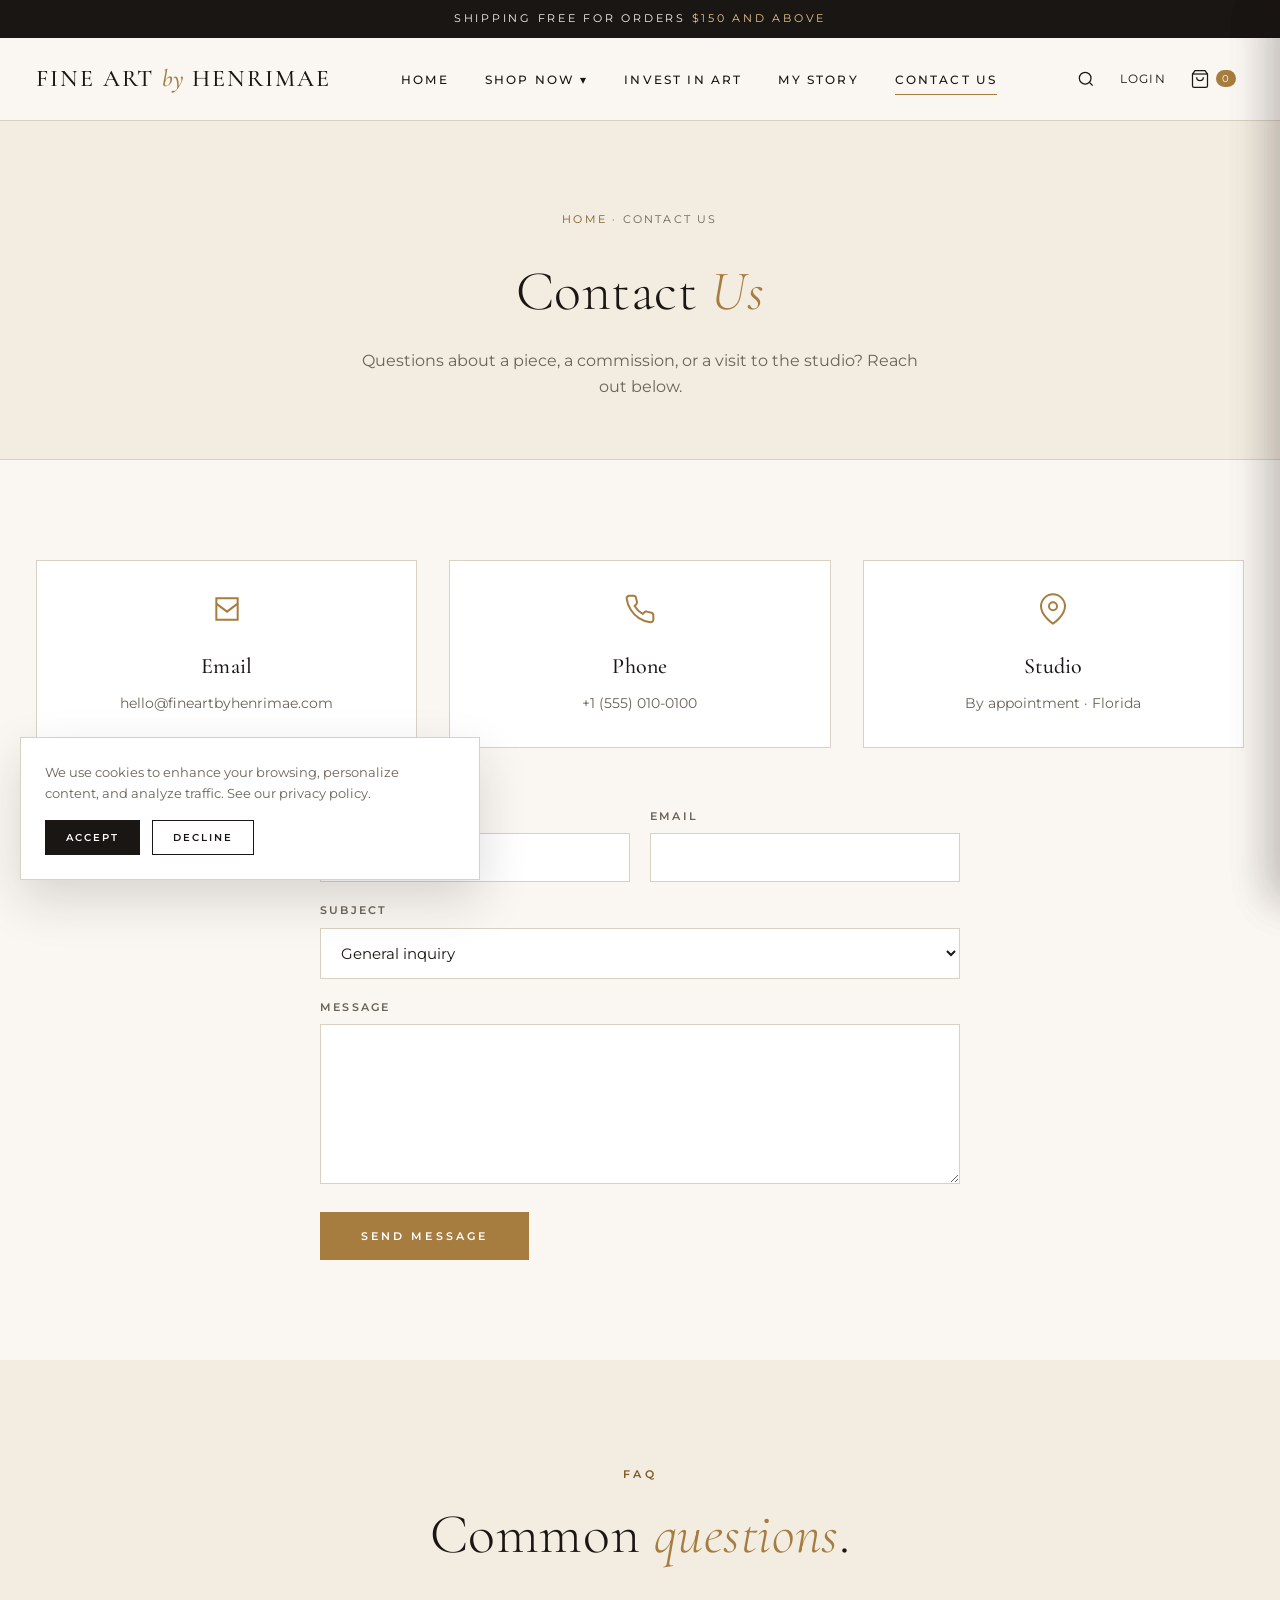
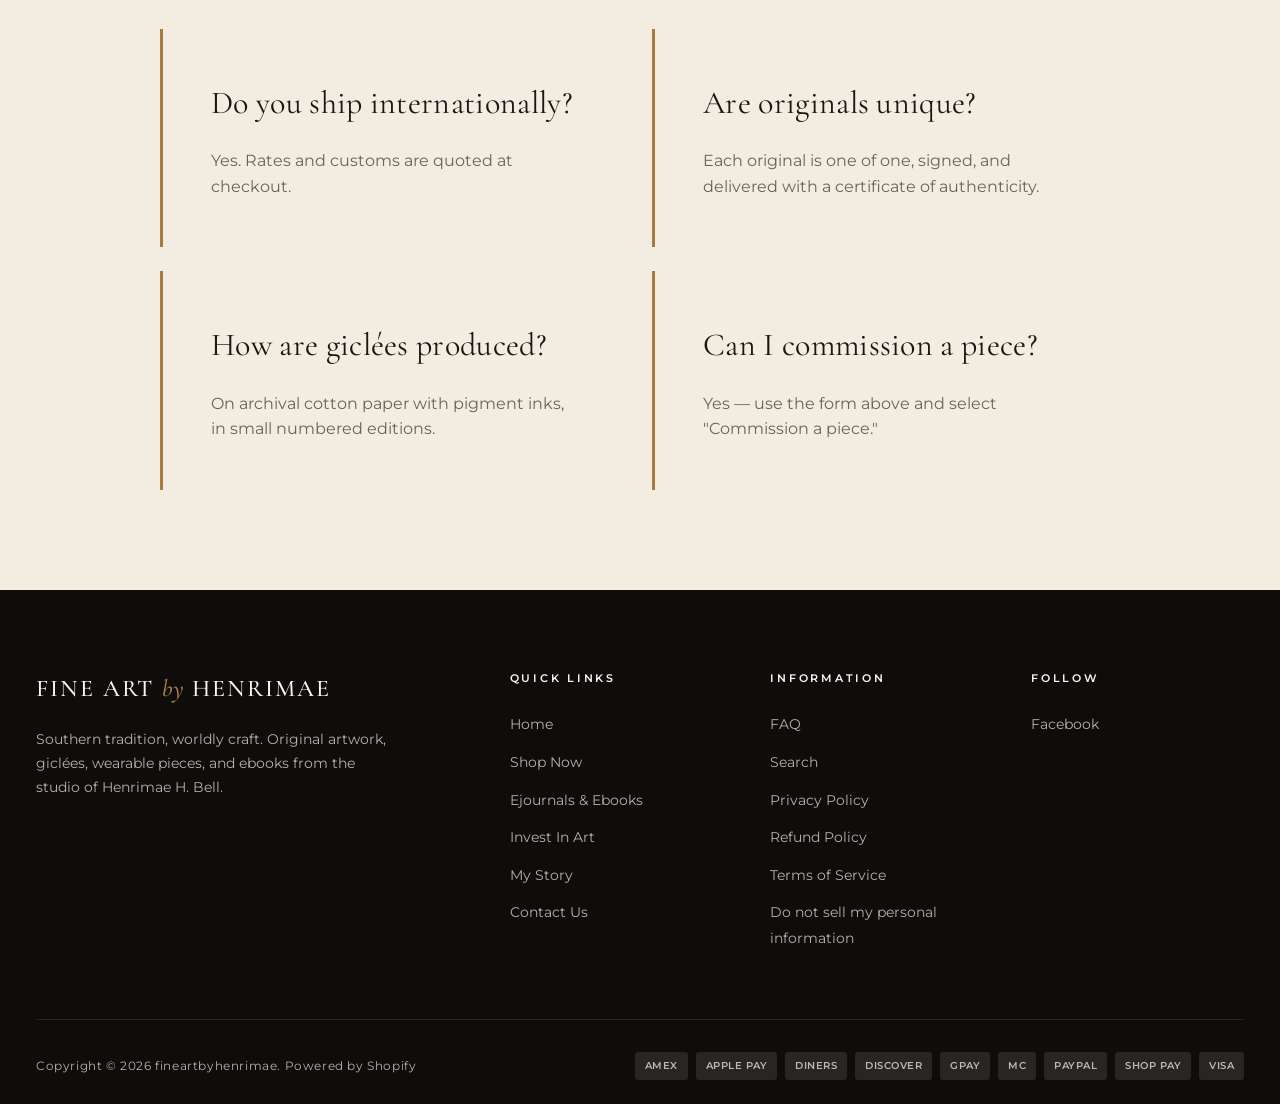
==== contact.html @ 77c113e9 "better" ====
<!DOCTYPE html>
<html lang="en">
<head>
  <meta charset="UTF-8" />
  <meta name="viewport" content="width=device-width, initial-scale=1.0" />
  <title>Contact Us — Fine Art by Henrimae</title>
  <meta name="description" content="Get in touch with Fine Art by Henrimae." />
  <link rel="preconnect" href="https://fonts.googleapis.com">
  <link rel="preconnect" href="https://fonts.gstatic.com" crossorigin>
  <link href="https://fonts.googleapis.com/css2?family=Cormorant+Garamond:ital,wght@0,300;0,400;0,500;0,600;0,700;1,400;1,500&family=Montserrat:wght@300;400;500;600;700&display=swap" rel="stylesheet">
  <link rel="stylesheet" href="styles.css">
</head>
<body>

  <a href="#main" class="skip-link">Skip to main content</a>
  <div class="announcement">Shipping free for orders <span>$150 and above</span></div>

  <header id="site-header">
    <div class="container header-inner">
      <button class="icon-btn menu-toggle" aria-label="Open menu" data-open="menu">
        <svg viewBox="0 0 24 24" fill="none" stroke="currentColor" stroke-width="1.5"><path d="M3 6h18M3 12h18M3 18h18"/></svg>
      </button>
      <a href="index.html" class="logo">Fine Art <span>by</span> Henrimae</a>
      <nav class="primary" aria-label="Primary">
        <ul>
          <li><a href="index.html">Home</a></li>
          <li class="nav-dropdown">
            <a href="shop.html">Shop Now ▾</a>
            <ul class="dropdown-menu">
              <li><a href="shop.html">Originals</a></li>
              <li><a href="shop.html">Giclée Prints</a></li>
              <li><a href="shop.html">Wearable Art</a></li>
              <li><a href="ebooks.html">Ejournals &amp; Ebooks</a></li>
              <li><a href="shop.html">Puzzles</a></li>
            </ul>
          </li>
          <li><a href="invest.html">Invest In Art</a></li>
          <li><a href="story.html">My Story</a></li>
          <li><a href="contact.html" aria-current="page">Contact Us</a></li>
        </ul>
      </nav>
      <div class="header-actions">
        <button class="icon-btn" aria-label="Search" data-open="search">
          <svg viewBox="0 0 24 24" fill="none" stroke="currentColor" stroke-width="1.5"><circle cx="11" cy="11" r="7"/><path d="m20 20-3.5-3.5"/></svg>
        </button>
        <button class="icon-btn" aria-label="Login"><span class="login-text">Login</span></button>
        <button class="icon-btn" aria-label="Cart" data-open="cart">
          <svg viewBox="0 0 24 24" fill="none" stroke="currentColor" stroke-width="1.5"><path d="M6 2 3 6v14a2 2 0 0 0 2 2h14a2 2 0 0 0 2-2V6l-3-4Z"/><path d="M3 6h18"/><path d="M16 10a4 4 0 0 1-8 0"/></svg>
          <span class="cart-count" id="cart-count">0</span>
        </button>
      </div>
    </div>
  </header>

  <main id="main">

    <section class="page-hero">
      <div class="container">
        <div class="breadcrumb"><a href="index.html">Home</a> · Contact Us</div>
        <h1>Contact <em>Us</em></h1>
        <p style="max-width:560px; margin: 0 auto; color: var(--muted);">Questions about a piece, a commission, or a visit to the studio? Reach out below.</p>
      </div>
    </section>

    <section>
      <div class="container">
        <div class="contact-info">
          <div class="contact-card reveal">
            <svg viewBox="0 0 24 24" fill="none" stroke="currentColor" stroke-width="1.5"><path d="M4 4h16v16H4z"/><path d="m4 8 8 6 8-6"/></svg>
            <h3>Email</h3>
            <p><a href="mailto:hello@fineartbyhenrimae.com">hello@fineartbyhenrimae.com</a></p>
          </div>
          <div class="contact-card reveal">
            <svg viewBox="0 0 24 24" fill="none" stroke="currentColor" stroke-width="1.5"><path d="M22 16.9v3a2 2 0 0 1-2.2 2 19.8 19.8 0 0 1-8.6-3.1 19.5 19.5 0 0 1-6-6A19.8 19.8 0 0 1 2 4.2 2 2 0 0 1 4 2h3a2 2 0 0 1 2 1.7c.1.9.4 1.8.7 2.7a2 2 0 0 1-.5 2.1L8 9.7a16 16 0 0 0 6 6l1.2-1.2a2 2 0 0 1 2.1-.5c.9.3 1.8.5 2.7.7A2 2 0 0 1 22 16.9Z"/></svg>
            <h3>Phone</h3>
            <p><a href="tel:+15550100">+1 (555) 010-0100</a></p>
          </div>
          <div class="contact-card reveal">
            <svg viewBox="0 0 24 24" fill="none" stroke="currentColor" stroke-width="1.5"><path d="M21 10c0 7-9 13-9 13S3 17 3 10a9 9 0 0 1 18 0Z"/><circle cx="12" cy="10" r="3"/></svg>
            <h3>Studio</h3>
            <p>By appointment · Florida</p>
          </div>
        </div>

        <form class="contact-form" id="contact-form">
          <div class="row-2">
            <div>
              <label for="c-name">Name</label>
              <input id="c-name" type="text" required />
            </div>
            <div>
              <label for="c-email">Email</label>
              <input id="c-email" type="email" required />
            </div>
          </div>
          <div>
            <label for="c-subject">Subject</label>
            <select id="c-subject">
              <option>General inquiry</option>
              <option>Commission a piece</option>
              <option>Investment consultation</option>
              <option>Press &amp; features</option>
              <option>Shipping &amp; returns</option>
            </select>
          </div>
          <div>
            <label for="c-message">Message</label>
            <textarea id="c-message" required></textarea>
          </div>
          <button type="submit" class="btn">Send Message</button>
        </form>
      </div>
    </section>

    <section id="faq" style="background: var(--bg-alt);">
      <div class="container">
        <div class="section-header">
          <span class="section-eyebrow">FAQ</span>
          <h2>Common <em>questions</em>.</h2>
        </div>
        <div class="values" style="grid-template-columns: 1fr 1fr; gap: 24px; max-width: 960px; margin: 0 auto;">
          <div class="value-card reveal">
            <h3>Do you ship internationally?</h3>
            <p>Yes. Rates and customs are quoted at checkout.</p>
          </div>
          <div class="value-card reveal">
            <h3>Are originals unique?</h3>
            <p>Each original is one of one, signed, and delivered with a certificate of authenticity.</p>
          </div>
          <div class="value-card reveal">
            <h3>How are giclées produced?</h3>
            <p>On archival cotton paper with pigment inks, in small numbered editions.</p>
          </div>
          <div class="value-card reveal">
            <h3>Can I commission a piece?</h3>
            <p>Yes — use the form above and select "Commission a piece."</p>
          </div>
        </div>
      </div>
    </section>

  </main>

  <footer>
    <div class="container">
      <div class="footer-grid">
        <div class="footer-brand">
          <a href="index.html" class="logo">Fine Art <span>by</span> Henrimae</a>
          <p>Southern tradition, worldly craft. Original artwork, giclées, wearable pieces, and ebooks from the studio of Henrimae H. Bell.</p>
        </div>
        <div>
          <h4>Quick Links</h4>
          <ul>
            <li><a href="index.html">Home</a></li>
            <li><a href="shop.html">Shop Now</a></li>
            <li><a href="ebooks.html">Ejournals &amp; Ebooks</a></li>
            <li><a href="invest.html">Invest In Art</a></li>
            <li><a href="story.html">My Story</a></li>
            <li><a href="contact.html">Contact Us</a></li>
          </ul>
        </div>
        <div>
          <h4>Information</h4>
          <ul>
            <li><a href="contact.html#faq">FAQ</a></li>
            <li><a href="#" data-open="search">Search</a></li>
            <li><a href="#">Privacy Policy</a></li>
            <li><a href="#">Refund Policy</a></li>
            <li><a href="#">Terms of Service</a></li>
            <li><a href="#">Do not sell my personal information</a></li>
          </ul>
        </div>
        <div>
          <h4>Follow</h4>
          <ul><li><a href="#">Facebook</a></li></ul>
        </div>
      </div>
      <div class="footer-bottom">
        <div>Copyright © 2026 fineartbyhenrimae. Powered by Shopify</div>
        <div class="payment-icons">
          <span class="payment">Amex</span><span class="payment">Apple Pay</span><span class="payment">Diners</span>
          <span class="payment">Discover</span><span class="payment">GPay</span><span class="payment">MC</span>
          <span class="payment">PayPal</span><span class="payment">Shop Pay</span><span class="payment">Visa</span>
        </div>
      </div>
    </div>
  </footer>

  <div class="drawer-backdrop" id="backdrop"></div>
  <aside class="drawer" id="drawer-cart" aria-hidden="true">
    <div class="drawer-header"><h3>Your Cart</h3><button class="drawer-close" aria-label="Close cart"><svg width="20" height="20" viewBox="0 0 24 24" fill="none" stroke="currentColor" stroke-width="1.5"><path d="M18 6 6 18M6 6l12 12"/></svg></button></div>
    <div class="drawer-body">
      <div class="cart-empty">
        <svg viewBox="0 0 24 24" fill="none" stroke="currentColor" stroke-width="1"><path d="M6 2 3 6v14a2 2 0 0 0 2 2h14a2 2 0 0 0 2-2V6l-3-4Z"/><path d="M3 6h18"/><path d="M16 10a4 4 0 0 1-8 0"/></svg>
        <p>Your cart is empty.</p>
        <a href="shop.html" class="btn">Browse the Collection</a>
      </div>
    </div>
  </aside>
  <aside class="drawer" id="drawer-search" aria-hidden="true">
    <div class="drawer-header"><h3>Search</h3><button class="drawer-close" aria-label="Close search"><svg width="20" height="20" viewBox="0 0 24 24" fill="none" stroke="currentColor" stroke-width="1.5"><path d="M18 6 6 18M6 6l12 12"/></svg></button></div>
    <div class="drawer-body">
      <input type="search" class="search-input" placeholder="Search paintings, prints, scarves, ebooks…" autocomplete="off" />
      <div class="search-suggestions">
        <h4>Popular</h4>
        <a href="shop.html">BLACK PEARL</a><a href="shop.html">GOLDEN</a>
        <a href="shop.html">Picking Poppies</a><a href="ebooks.html">Ejournals &amp; Ebooks</a>
      </div>
    </div>
  </aside>
  <nav class="mobile-nav" id="mobile-nav" aria-label="Mobile menu" aria-hidden="true">
    <div class="drawer-header"><h3>Menu</h3><button class="drawer-close" aria-label="Close menu"><svg width="20" height="20" viewBox="0 0 24 24" fill="none" stroke="currentColor" stroke-width="1.5"><path d="M18 6 6 18M6 6l12 12"/></svg></button></div>
    <ul>
      <li><a href="index.html">Home</a></li>
      <li><a href="shop.html">Shop Now</a></li>
      <li><a href="ebooks.html">Ejournals &amp; Ebooks</a></li>
      <li><a href="invest.html">Invest In Art</a></li>
      <li><a href="story.html">My Story</a></li>
      <li><a href="contact.html">Contact Us</a></li>
      <li><a href="#">Login</a></li>
    </ul>
  </nav>

  <div class="cookie-banner" id="cookie">
    <p>We use cookies to enhance your browsing, personalize content, and analyze traffic. See our privacy policy.</p>
    <div class="cookie-actions">
      <button class="accept" id="cookie-accept">Accept</button>
      <button class="decline" id="cookie-decline">Decline</button>
    </div>
  </div>
  <button class="back-to-top" id="back-to-top" aria-label="Back to top">
    <svg viewBox="0 0 24 24" fill="none" stroke="currentColor" stroke-width="1.5"><path d="m6 15 6-6 6 6"/></svg>
  </button>

  <script src="scripts.js"></script>
</body>
</html>
---- styles.css ----
:root {
  --bg: #faf7f2;
  --bg-alt: #f2ece1;
  --bg-card: #ffffff;
  --ink: #1a1613;
  --muted: #6b6259;
  --accent: #a67c3f;
  --accent-dark: #7d5a26;
  --accent-light: #e8c890;
  --line: #d9d1c2;
  --white: #ffffff;
  --focus: #3a6cd4;
}

* { box-sizing: border-box; margin: 0; padding: 0; }
html { scroll-behavior: smooth; }
@media (prefers-reduced-motion: reduce) {
  html { scroll-behavior: auto; }
  *, *::before, *::after { animation-duration: 0.01ms !important; transition-duration: 0.01ms !important; }
}

body {
  font-family: 'Montserrat', sans-serif;
  color: var(--ink);
  background: var(--bg);
  line-height: 1.6;
  -webkit-font-smoothing: antialiased;
}
body.no-scroll { overflow: hidden; }

h1, h2, h3, h4, .serif {
  font-family: 'Cormorant Garamond', serif;
  font-weight: 400;
  letter-spacing: 0.01em;
}

img { max-width: 100%; display: block; }
a { color: inherit; text-decoration: none; transition: color 0.2s ease; }
a:hover { color: var(--accent); }

:focus-visible {
  outline: 2px solid var(--focus);
  outline-offset: 3px;
  border-radius: 2px;
}

.container { max-width: 1240px; margin: 0 auto; padding: 0 32px; }
.container-narrow { max-width: 820px; margin: 0 auto; padding: 0 32px; }

.skip-link {
  position: absolute; left: -9999px; top: 0;
  background: var(--ink); color: var(--bg);
  padding: 12px 20px; z-index: 1000;
  font-size: 13px; letter-spacing: 0.1em; text-transform: uppercase;
}
.skip-link:focus { left: 16px; top: 16px; }

.announcement {
  background: var(--ink);
  color: var(--bg);
  text-align: center;
  padding: 10px 16px;
  font-size: 11px;
  letter-spacing: 0.25em;
  text-transform: uppercase;
}
.announcement span { color: var(--accent-light); }

header {
  background: rgba(250, 247, 242, 0.96);
  backdrop-filter: saturate(180%) blur(12px);
  border-bottom: 1px solid var(--line);
  position: sticky;
  top: 0;
  z-index: 100;
  transition: box-shadow 0.3s ease, padding 0.3s ease;
}
header.scrolled { box-shadow: 0 4px 20px rgba(26,22,19,0.05); }

.header-inner {
  display: flex; align-items: center; justify-content: space-between;
  padding: 22px 0; gap: 32px;
}
.logo {
  font-family: 'Cormorant Garamond', serif;
  font-size: 24px; font-weight: 500;
  letter-spacing: 0.08em; text-transform: uppercase;
  white-space: nowrap;
}
.logo span { color: var(--accent); font-style: italic; text-transform: lowercase; letter-spacing: 0; }

nav.primary ul {
  display: flex; gap: 36px; list-style: none;
}
nav.primary a {
  font-size: 12px; letter-spacing: 0.18em;
  text-transform: uppercase; font-weight: 500;
  position: relative; padding: 4px 0;
}
nav.primary a::after {
  content: ''; position: absolute; bottom: -4px; left: 0;
  width: 0; height: 1px; background: var(--accent);
  transition: width 0.3s ease;
}
nav.primary a:hover::after { width: 100%; }
nav.primary a[aria-current="page"]::after { width: 100%; }

.nav-dropdown { position: relative; }
.nav-dropdown:hover .dropdown-menu,
.nav-dropdown:focus-within .dropdown-menu {
  opacity: 1; visibility: visible; transform: translate(-50%, 0);
}
.dropdown-menu {
  position: absolute; top: 100%; left: 50%;
  transform: translate(-50%, 10px);
  background: var(--white); border: 1px solid var(--line);
  padding: 12px 0; min-width: 220px; list-style: none; display: block;
  opacity: 0; visibility: hidden;
  transition: all 0.2s ease;
  box-shadow: 0 12px 32px rgba(26,22,19,0.08);
  margin-top: 6px;
}
.dropdown-menu li { display: block; }
.dropdown-menu a {
  display: block; padding: 10px 24px;
  font-size: 11px; letter-spacing: 0.12em;
}
.dropdown-menu a::after { display: none; }

.header-actions {
  display: flex; gap: 8px; align-items: center;
}
.icon-btn {
  background: none; border: none; cursor: pointer;
  color: var(--ink); padding: 8px;
  display: flex; align-items: center; gap: 6px;
  font-size: 12px; letter-spacing: 0.1em; text-transform: uppercase;
  border-radius: 3px; transition: background 0.2s ease;
  font-family: inherit;
}
.icon-btn:hover { background: var(--bg-alt); }
.icon-btn svg { width: 20px; height: 20px; }
.cart-count {
  background: var(--accent); color: var(--white);
  font-size: 10px; padding: 2px 6px; border-radius: 20px;
  min-width: 20px; text-align: center;
}

.menu-toggle { display: none; }

/* Hero */
.hero {
  position: relative;
  padding: 140px 0 120px;
  text-align: center;
  background:
    radial-gradient(ellipse at 50% 100%, rgba(232,200,144,0.25), transparent 70%),
    var(--bg);
  overflow: hidden;
}
.hero-eyebrow {
  display: inline-block;
  font-size: 10px; letter-spacing: 0.4em;
  text-transform: uppercase; color: var(--accent-dark);
  margin-bottom: 28px; font-weight: 600;
}
.hero-eyebrow::before,
.hero-eyebrow::after {
  content: '—'; margin: 0 12px; color: var(--line);
}
.hero h1 {
  font-size: clamp(44px, 7vw, 88px);
  line-height: 1.02; font-weight: 300;
  margin: 0 auto 28px; max-width: 900px;
  letter-spacing: -0.015em;
}
.hero h1 em { font-style: italic; color: var(--accent); }
.hero-lede {
  font-family: 'Cormorant Garamond', serif;
  font-size: clamp(20px, 2.2vw, 26px);
  line-height: 1.5; color: var(--muted);
  max-width: 640px; margin: 0 auto 44px;
  font-style: italic; font-weight: 400;
}
.hero-actions { display: flex; gap: 16px; justify-content: center; flex-wrap: wrap; }

/* Page hero (short banner on interior pages) */
.page-hero {
  padding: 90px 0 60px;
  text-align: center;
  background: var(--bg-alt);
  border-bottom: 1px solid var(--line);
}
.page-hero h1 {
  font-size: clamp(36px, 5vw, 56px);
  font-weight: 300; margin-bottom: 12px;
}
.page-hero h1 em { font-style: italic; color: var(--accent); }
.breadcrumb {
  font-size: 11px; letter-spacing: 0.2em;
  text-transform: uppercase; color: var(--muted);
  margin-bottom: 18px;
}
.breadcrumb a { color: var(--accent-dark); }

/* Manifesto */
.manifesto {
  padding: 72px 0;
  background: var(--ink);
  color: var(--bg);
  text-align: center;
}
.manifesto p {
  font-family: 'Montserrat', sans-serif;
  font-size: clamp(14px, 1.8vw, 22px);
  font-weight: 600;
  letter-spacing: 0.15em;
  text-transform: uppercase;
  line-height: 1.6;
  max-width: 1000px;
  margin: 0 auto;
  display: flex;
  align-items: center;
  justify-content: center;
  flex-wrap: wrap;
  gap: 0 14px;
  row-gap: 4px;
}
.manifesto .phrase { display: inline-block; }
.manifesto .highlight { color: var(--accent-light); }
.manifesto .dot { color: var(--accent); font-weight: 400; }

/* Asterisk divider */
.asterisk-divider {
  display: flex; align-items: center; justify-content: center;
  gap: 20px; padding: 60px 0;
  color: var(--accent);
}
.asterisk-divider::before,
.asterisk-divider::after {
  content: ''; flex: 0 0 60px; height: 1px; background: var(--line);
}
.asterisk-divider span {
  font-family: 'Cormorant Garamond', serif;
  font-size: 22px; letter-spacing: 0.5em;
  color: var(--accent);
}

.btn {
  display: inline-block;
  padding: 16px 40px;
  background: var(--accent); color: var(--white);
  font-size: 11px; letter-spacing: 0.28em;
  text-transform: uppercase; font-weight: 600;
  border: 1px solid var(--accent);
  cursor: pointer; transition: all 0.25s ease;
  font-family: inherit;
}
.btn:hover { background: var(--accent-dark); border-color: var(--accent-dark); color: var(--white); }
.btn-outline {
  background: transparent; color: var(--ink); border-color: var(--ink);
}
.btn-outline:hover { background: var(--ink); color: var(--white); }
.btn-ghost {
  background: transparent; color: var(--bg); border-color: var(--bg);
}
.btn-ghost:hover { background: var(--bg); color: var(--ink); }

section { padding: 100px 0; }
.section-header { text-align: center; margin-bottom: 64px; }
.section-eyebrow {
  display: inline-block;
  font-size: 11px; letter-spacing: 0.3em;
  text-transform: uppercase; color: var(--accent-dark);
  margin-bottom: 20px; font-weight: 600;
}
.section-header h2 {
  font-size: clamp(36px, 5vw, 56px);
  line-height: 1.1; margin-bottom: 20px; font-weight: 300;
}
.section-header h2 em { font-style: italic; color: var(--accent); }
.section-header p {
  max-width: 640px; margin: 0 auto;
  color: var(--muted); font-size: 16px;
}

.services { background: var(--bg-alt); }
.services-grid {
  display: grid;
  grid-template-columns: repeat(3, 1fr);
  gap: 32px;
}
.service-card {
  background: var(--white);
  padding: 48px 36px;
  text-align: center;
  border: 1px solid transparent;
  transition: all 0.3s ease;
  position: relative;
}
.service-card:hover {
  border-color: var(--accent);
  transform: translateY(-6px);
  box-shadow: 0 20px 40px rgba(26,22,19,0.08);
}
.service-icon {
  width: 64px; height: 64px;
  margin: 0 auto 24px;
  display: flex; align-items: center; justify-content: center;
  border: 1px solid var(--accent);
  border-radius: 50%;
  color: var(--accent);
}
.service-icon svg { width: 28px; height: 28px; }
.service-card h3 {
  font-size: 26px; margin-bottom: 12px;
  font-weight: 500;
}
.service-card p {
  color: var(--muted); font-size: 15px; margin-bottom: 24px;
}
.service-card a {
  font-size: 11px; letter-spacing: 0.25em; text-transform: uppercase;
  color: var(--accent-dark); font-weight: 600;
  border-bottom: 1px solid var(--accent);
  padding-bottom: 4px;
}

.overview-grid {
  display: grid; grid-template-columns: 1fr 1fr;
  gap: 80px; align-items: center;
}
.overview-text h2 {
  font-size: clamp(32px, 4vw, 48px);
  line-height: 1.15; margin-bottom: 24px; font-weight: 300;
}
.overview-text h2 em { font-style: italic; color: var(--accent); }
.overview-text p { color: var(--muted); margin-bottom: 20px; font-size: 16px; }
.overview-image {
  aspect-ratio: 4/5;
  background:
    linear-gradient(135deg, rgba(26,22,19,0.2), rgba(0,0,0,0)),
    conic-gradient(from 220deg at 60% 40%, #a67c3f, #5a3a1a, #2a1810, #7d5a26, #a67c3f);
  position: relative; border-radius: 2px; overflow: hidden;
}
.overview-image::after {
  content: 'Original Artwork'; position: absolute;
  bottom: 24px; left: 24px; color: rgba(255,255,255,0.85);
  font-family: 'Cormorant Garamond', serif;
  font-style: italic; font-size: 20px;
}

.products-toolbar {
  display: flex; justify-content: space-between; align-items: center;
  margin-bottom: 40px; padding-bottom: 20px;
  border-bottom: 1px solid var(--line);
  gap: 16px; flex-wrap: wrap;
}
.filter-tabs {
  display: flex; gap: 4px; list-style: none;
}
.filter-tabs button {
  background: none; border: none; cursor: pointer;
  padding: 8px 16px; font-family: inherit;
  font-size: 11px; letter-spacing: 0.2em;
  text-transform: uppercase; font-weight: 500;
  color: var(--muted); border-radius: 3px;
  transition: all 0.2s ease;
}
.filter-tabs button:hover { color: var(--ink); background: var(--bg-alt); }
.filter-tabs button.active { color: var(--white); background: var(--ink); }
.sort-select {
  font-family: inherit; font-size: 12px;
  padding: 8px 12px; border: 1px solid var(--line);
  background: var(--white); color: var(--ink);
  letter-spacing: 0.08em;
}

.products-grid {
  display: grid; grid-template-columns: repeat(3, 1fr);
  gap: 48px 32px;
}
.product { cursor: pointer; position: relative; }
.product-image {
  aspect-ratio: 4/5; margin-bottom: 20px;
  position: relative; overflow: hidden;
  background: var(--bg-alt);
}
.product-image .art {
  position: absolute; inset: 0;
  transition: transform 0.6s cubic-bezier(0.2,0.7,0.2,1);
}
.product:hover .art { transform: scale(1.06); }
.product-badge {
  position: absolute; top: 12px; left: 12px;
  background: var(--ink); color: var(--bg);
  padding: 4px 10px; font-size: 10px;
  letter-spacing: 0.2em; text-transform: uppercase;
  z-index: 2; font-weight: 600;
}
.product-badge.accent { background: var(--accent); }
.quick-add {
  position: absolute; left: 12px; right: 12px; bottom: 12px;
  padding: 12px; background: var(--ink); color: var(--white);
  border: none; font-family: inherit;
  font-size: 11px; letter-spacing: 0.25em;
  text-transform: uppercase; font-weight: 600;
  cursor: pointer; opacity: 0; transform: translateY(8px);
  transition: all 0.25s ease;
}
.product:hover .quick-add { opacity: 1; transform: translateY(0); }
.quick-add:hover { background: var(--accent); }

.product h3 {
  font-size: 22px; margin-bottom: 6px; font-weight: 500;
}
.product .price { font-size: 13px; color: var(--muted); letter-spacing: 0.05em; }
.product .price .from {
  font-size: 10px; text-transform: uppercase;
  letter-spacing: 0.2em; margin-right: 4px;
}

/* Art placeholders */
.art-1 { background: linear-gradient(160deg, #1a1a1a 0%, #3a2418 45%, #7d5a26 80%, #1a1a1a 100%); }
.art-1::before { content:''; position:absolute; inset:20% 30%; border-radius:50%; background: radial-gradient(circle at 40% 30%, #d4a25a, #6a4a20, #1a1006); }
.art-2 { background: linear-gradient(180deg, #5a3a1a, #2a1810 60%, #0a0604); }
.art-2::before { content:''; position:absolute; left:20%; top:15%; width:60%; height:70%; background: linear-gradient(180deg, #8b6a3f, #d4b57a); clip-path: polygon(50% 0%, 100% 100%, 0% 100%); opacity:0.85; }
.art-3 { background: linear-gradient(135deg, #d4a25a, #a67c3f, #5a3a1a); }
.art-3::before { content:''; position:absolute; inset:25%; background: radial-gradient(ellipse at center, #f4d99a, transparent 70%); border-radius:50%; }
.art-4 { background: linear-gradient(200deg, #1e3a5a, #2a1810 70%); }
.art-4::before { content:''; position:absolute; left:30%; top:25%; width:40%; height:50%; border-radius:50% 50% 45% 55%; background: linear-gradient(180deg, #d4b590, #8a6a4a); }
.art-5 { background: linear-gradient(135deg, #c9a15e, #7d5a26 50%, #2a1810); }
.art-5::before { content:''; position:absolute; inset:15% 25%; background: radial-gradient(ellipse at 50% 40%, #f4d99a, #a67c3f, transparent 75%); }
.art-6 { background: linear-gradient(180deg, #2a1810, #5a3a1a 40%, #a67c3f); }
.art-6::before { content:''; position:absolute; left:25%; top:20%; width:50%; height:60%; background: radial-gradient(ellipse at 50% 30%, #d4b57a, #6a4a20 70%); border-radius:50% 50% 40% 40%; }

/* Ebook covers — flat editorial */
.cover { position: absolute; inset: 0; display: flex; flex-direction: column; justify-content: space-between; padding: 24px; }
.cover .cover-eyebrow { font-size: 10px; letter-spacing: 0.3em; text-transform: uppercase; font-weight: 600; }
.cover .cover-title { font-family: 'Cormorant Garamond', serif; font-size: 28px; font-weight: 500; line-height: 1.1; font-style: italic; }
.cover .cover-foot { font-size: 10px; letter-spacing: 0.3em; text-transform: uppercase; opacity: 0.7; }
.cover-1 { background: linear-gradient(160deg, #2a1810, #5a3a1a); color: var(--accent-light); }
.cover-2 { background: linear-gradient(160deg, #e8c890, #a67c3f); color: #2a1810; }
.cover-3 { background: linear-gradient(160deg, #7d5a26, #3a2418); color: #f4d99a; }
.cover-4 { background: linear-gradient(160deg, #d4a25a, #7d5a26); color: #2a1810; }

.products-cta { text-align: center; margin-top: 56px; }

.investment {
  background: var(--ink);
  color: var(--bg);
}
.investment .overview-grid { gap: 100px; }
.investment .section-eyebrow { color: var(--accent-light); }
.investment h2 { color: var(--bg); }
.investment p { color: rgba(250,247,242,0.75); }
.investment-visual {
  aspect-ratio: 1/1;
  background:
    radial-gradient(circle at 30% 30%, #e8c890, transparent 40%),
    radial-gradient(circle at 70% 60%, #a67c3f, transparent 45%),
    linear-gradient(135deg, #2a1810, #0a0604);
  border-radius: 2px; position: relative;
}
.investment-visual::after {
  content: ''; position: absolute; inset: 40px;
  border: 1px solid rgba(232,200,144,0.3);
}

.artist { background: var(--bg-alt); }
.artist-grid {
  display: grid; grid-template-columns: 2fr 3fr;
  gap: 80px; align-items: center;
}
.artist-portrait {
  aspect-ratio: 3/4;
  background:
    linear-gradient(180deg, rgba(0,0,0,0.15), rgba(0,0,0,0.4)),
    radial-gradient(circle at 50% 35%, #d4a882, #8b5a3a 40%, #3a2418 80%);
  border-radius: 2px; position: relative;
}
.artist-portrait::after {
  content: 'Henrimae H. Bell'; position: absolute;
  bottom: 24px; left: 24px; color: rgba(255,255,255,0.9);
  font-family: 'Cormorant Garamond', serif;
  font-style: italic; font-size: 20px;
}
.artist-text h2 {
  font-size: clamp(36px, 4.5vw, 56px);
  line-height: 1.1; margin-bottom: 28px; font-weight: 300;
}
.artist-text h2 em { font-style: italic; color: var(--accent); }
.artist-text p { color: var(--muted); margin-bottom: 20px; font-size: 16px; }

.feature-strip {
  background: linear-gradient(135deg, #1a2a4a, #2a3a5a 50%, #3a4a6a);
  color: var(--bg); text-align: center; padding: 120px 0;
}
.feature-strip .section-eyebrow { color: #b0c8e8; }
.feature-strip h2 {
  font-size: clamp(40px, 6vw, 72px);
  font-weight: 300; margin-bottom: 24px; font-style: italic; color: var(--bg);
}
.feature-strip p {
  max-width: 720px; margin: 0 auto 32px;
  color: rgba(250,247,242,0.85);
  font-size: 17px; line-height: 1.7;
}

.values {
  display: grid; grid-template-columns: 1fr 1fr; gap: 60px;
}
.value-card {
  padding: 48px; background: var(--bg-alt);
  border-left: 3px solid var(--accent);
}
.value-card h3 {
  font-size: 32px; margin-bottom: 20px; font-weight: 400;
}
.value-card p { color: var(--muted); font-size: 16px; }

.testimonials { background: var(--bg-alt); }
.testimonial-grid {
  display: grid; grid-template-columns: repeat(2, 1fr); gap: 40px;
}
.testimonial {
  background: var(--white); padding: 44px;
  border: 1px solid var(--line); position: relative;
}
.testimonial .quote-mark {
  font-family: 'Cormorant Garamond', serif;
  font-size: 72px; line-height: 0.5;
  color: var(--accent); margin-bottom: 20px;
  display: block;
}
.testimonial blockquote {
  color: var(--muted); margin-bottom: 24px;
  font-style: italic;
  font-family: 'Cormorant Garamond', serif;
  font-size: 20px; line-height: 1.6;
}
.testimonial .author {
  font-size: 12px; letter-spacing: 0.15em;
  text-transform: uppercase; font-weight: 600; color: var(--ink);
}
.testimonial .location {
  font-size: 12px; color: var(--muted); margin-top: 2px;
  font-style: italic;
}

.newsletter {
  background: var(--ink); color: var(--bg);
  text-align: center; padding: 100px 0;
}
.newsletter h2 {
  font-size: clamp(32px, 4vw, 48px);
  margin-bottom: 16px; font-weight: 300; color: var(--bg);
}
.newsletter p {
  color: rgba(250,247,242,0.7); margin-bottom: 36px;
  max-width: 520px; margin-left: auto; margin-right: auto;
}
.newsletter-form {
  display: flex; max-width: 480px; margin: 0 auto; gap: 0;
  position: relative;
}
.newsletter-form input {
  flex: 1; padding: 16px 20px; background: transparent;
  border: 1px solid rgba(250,247,242,0.3); color: var(--bg);
  font-family: inherit; font-size: 14px; outline: none;
  transition: border-color 0.2s ease;
}
.newsletter-form input::placeholder { color: rgba(250,247,242,0.5); }
.newsletter-form input:focus { border-color: var(--accent-light); }
.newsletter-form button {
  padding: 16px 32px; background: var(--accent); color: var(--white);
  border: 1px solid var(--accent); font-family: inherit;
  font-size: 11px; letter-spacing: 0.25em;
  text-transform: uppercase; font-weight: 600;
  cursor: pointer; transition: background 0.2s ease;
  min-width: 160px;
}
.newsletter-form button:hover { background: var(--accent-dark); }
.newsletter-form.success button { background: #4a7a3a; border-color: #4a7a3a; }

/* Contact form */
.contact-form {
  max-width: 640px; margin: 0 auto;
  display: grid; gap: 20px;
}
.contact-form label {
  display: block; font-size: 11px; letter-spacing: 0.2em;
  text-transform: uppercase; font-weight: 600;
  margin-bottom: 8px; color: var(--muted);
}
.contact-form input,
.contact-form textarea,
.contact-form select {
  width: 100%; padding: 14px 16px;
  border: 1px solid var(--line); background: var(--white);
  font-family: inherit; font-size: 15px; color: var(--ink);
  outline: none; transition: border-color 0.2s ease;
}
.contact-form input:focus,
.contact-form textarea:focus,
.contact-form select:focus { border-color: var(--accent); }
.contact-form textarea { min-height: 160px; resize: vertical; font-family: inherit; }
.contact-form .row-2 { display: grid; grid-template-columns: 1fr 1fr; gap: 20px; }
.contact-form button { justify-self: start; }

/* Contact info cards */
.contact-info {
  display: grid; grid-template-columns: repeat(3, 1fr);
  gap: 32px; margin-bottom: 60px;
}
.contact-card {
  padding: 32px; text-align: center;
  border: 1px solid var(--line); background: var(--white);
}
.contact-card h3 {
  font-size: 22px; margin: 16px 0 8px; font-weight: 500;
}
.contact-card p, .contact-card a { color: var(--muted); font-size: 14px; }
.contact-card svg { width: 32px; height: 32px; color: var(--accent); margin: 0 auto; }

footer {
  background: #0f0d0b; color: rgba(250,247,242,0.7);
  padding: 80px 0 32px;
}
.footer-grid {
  display: grid; grid-template-columns: 2fr 1fr 1fr 1fr;
  gap: 48px; margin-bottom: 56px;
}
footer h4 {
  font-family: 'Montserrat', sans-serif;
  font-size: 11px; letter-spacing: 0.25em;
  text-transform: uppercase; color: var(--bg);
  margin-bottom: 24px; font-weight: 600;
}
footer ul { list-style: none; }
footer ul li { margin-bottom: 12px; }
footer ul a { font-size: 14px; }
footer ul a:hover { color: var(--accent-light); }
.footer-brand .logo { color: var(--bg); margin-bottom: 20px; display: block; }
.footer-brand p { font-size: 14px; line-height: 1.7; max-width: 360px; }
.footer-bottom {
  border-top: 1px solid rgba(250,247,242,0.1); padding-top: 32px;
  display: flex; justify-content: space-between; align-items: center;
  flex-wrap: wrap; gap: 20px;
  font-size: 12px; letter-spacing: 0.05em;
}
.payment-icons { display: flex; gap: 8px; flex-wrap: wrap; }
.payment {
  background: rgba(250,247,242,0.1); padding: 6px 10px;
  border-radius: 3px; font-size: 10px; font-weight: 600;
  letter-spacing: 0.05em; text-transform: uppercase;
}

.cookie-banner {
  position: fixed; left: 20px; bottom: 20px; right: 20px;
  max-width: 460px; background: var(--white);
  border: 1px solid var(--line); padding: 24px;
  box-shadow: 0 20px 50px rgba(26,22,19,0.15);
  z-index: 200;
  transform: translateY(120%); transition: transform 0.4s ease;
}
.cookie-banner.visible { transform: translateY(0); }
.cookie-banner p {
  font-size: 13px; color: var(--muted); margin-bottom: 16px; line-height: 1.6;
}
.cookie-banner .cookie-actions { display: flex; gap: 12px; }
.cookie-banner button {
  padding: 10px 20px; font-family: inherit;
  font-size: 10px; letter-spacing: 0.2em;
  text-transform: uppercase; font-weight: 600;
  cursor: pointer; border: 1px solid var(--ink);
}
.cookie-banner .accept { background: var(--ink); color: var(--white); }
.cookie-banner .decline { background: var(--white); color: var(--ink); }

.back-to-top {
  position: fixed; right: 24px; bottom: 24px;
  width: 48px; height: 48px; border-radius: 50%;
  background: var(--ink); color: var(--bg);
  border: none; cursor: pointer;
  display: flex; align-items: center; justify-content: center;
  opacity: 0; pointer-events: none;
  transition: all 0.3s ease; z-index: 90;
  box-shadow: 0 10px 25px rgba(26,22,19,0.2);
}
.back-to-top.visible { opacity: 1; pointer-events: auto; }
.back-to-top:hover { background: var(--accent); }
.back-to-top svg { width: 20px; height: 20px; }

.drawer-backdrop {
  position: fixed; inset: 0; background: rgba(26,22,19,0.5);
  opacity: 0; pointer-events: none;
  transition: opacity 0.3s ease; z-index: 150;
}
.drawer-backdrop.open { opacity: 1; pointer-events: auto; }

.drawer {
  position: fixed; top: 0; right: 0;
  width: min(420px, 100vw); height: 100vh;
  background: var(--bg); z-index: 160;
  transform: translateX(100%); transition: transform 0.35s cubic-bezier(0.4,0,0.2,1);
  display: flex; flex-direction: column;
  box-shadow: -10px 0 40px rgba(26,22,19,0.15);
}
.drawer.open { transform: translateX(0); }
.drawer-header {
  display: flex; justify-content: space-between; align-items: center;
  padding: 24px 28px; border-bottom: 1px solid var(--line);
}
.drawer-header h3 {
  font-size: 14px; letter-spacing: 0.2em;
  text-transform: uppercase; font-weight: 600;
  font-family: 'Montserrat', sans-serif;
}
.drawer-close {
  background: none; border: none; cursor: pointer;
  padding: 8px; color: var(--ink);
}
.drawer-body {
  flex: 1; padding: 40px 28px; overflow-y: auto;
}
.cart-empty { text-align: center; padding: 40px 20px; }
.cart-empty svg { width: 60px; height: 60px; color: var(--line); margin: 0 auto 20px; }
.cart-empty p { color: var(--muted); margin-bottom: 24px; }

.mobile-nav {
  position: fixed; top: 0; left: 0;
  width: min(360px, 90vw); height: 100vh;
  background: var(--bg); z-index: 160;
  transform: translateX(-100%); transition: transform 0.35s cubic-bezier(0.4,0,0.2,1);
  display: flex; flex-direction: column;
}
.mobile-nav.open { transform: translateX(0); }
.mobile-nav ul { list-style: none; padding: 20px 0; }
.mobile-nav li { border-bottom: 1px solid var(--line); }
.mobile-nav a {
  display: block; padding: 20px 28px;
  font-size: 14px; letter-spacing: 0.2em;
  text-transform: uppercase; font-weight: 500;
}

.search-input {
  width: 100%; padding: 18px 20px;
  border: 1px solid var(--line); background: var(--white);
  font-family: inherit; font-size: 16px; outline: none;
  transition: border-color 0.2s ease;
}
.search-input:focus { border-color: var(--accent); }
.search-suggestions { margin-top: 24px; }
.search-suggestions h4 {
  font-family: 'Montserrat', sans-serif;
  font-size: 10px; letter-spacing: 0.25em;
  text-transform: uppercase; color: var(--muted);
  margin-bottom: 12px; font-weight: 600;
}
.search-suggestions a {
  display: block; padding: 10px 0;
  color: var(--ink); font-size: 14px;
  border-bottom: 1px solid var(--line);
}
.search-suggestions a:hover { color: var(--accent); }

.reveal {
  opacity: 0; transform: translateY(24px);
  transition: opacity 0.7s ease, transform 0.7s ease;
}
.reveal.in { opacity: 1; transform: translateY(0); }

/* Tablet */
@media (max-width: 900px) {
  .container, .container-narrow { padding: 0 20px; }
  nav.primary { display: none; }
  .menu-toggle { display: flex; }
  .login-text, .header-actions .icon-btn[aria-label="Login"] { display: none; }
  .header-inner { padding: 16px 0; gap: 16px; }
  .logo { font-size: 20px; letter-spacing: 0.06em; }

  .overview-grid, .artist-grid, .values, .testimonial-grid, .footer-grid, .services-grid, .contact-info {
    grid-template-columns: 1fr;
    gap: 40px;
  }
  .overview-grid > .overview-text { order: 1; }
  .overview-grid > .overview-image,
  .overview-grid > .investment-visual { order: 2; }
  .artist-grid > .artist-text { order: 1; }
  .artist-grid > .artist-portrait { order: 2; }

  .products-grid { grid-template-columns: repeat(2, 1fr); gap: 32px 16px; }
  section { padding: 64px 0; }
  .hero { padding: 72px 0 64px; }
  .page-hero { padding: 56px 0 40px; }
  .hero-eyebrow::before, .hero-eyebrow::after { margin: 0 8px; }
  .hero-lede { font-size: 18px; margin-bottom: 32px; }

  .manifesto { padding: 48px 0; }
  .manifesto p { letter-spacing: 0.1em; }

  .asterisk-divider { padding: 36px 0; }
  .asterisk-divider::before, .asterisk-divider::after { flex-basis: 24px; }
  .asterisk-divider span { font-size: 16px; letter-spacing: 0.3em; }

  .section-header { margin-bottom: 44px; }
  .service-card { padding: 36px 24px; }
  .value-card { padding: 32px 24px; }
  .testimonial { padding: 32px 24px; }
  .testimonial blockquote { font-size: 18px; }
  .feature-strip { padding: 80px 0; }
  .newsletter { padding: 72px 0; }
  .newsletter-form { flex-direction: column; gap: 8px; }
  .newsletter-form button { width: 100%; }
  .footer-bottom { flex-direction: column; text-align: center; }
  .products-toolbar { gap: 12px; }
  .filter-tabs { flex-wrap: wrap; }
  .filter-tabs button { padding: 8px 12px; font-size: 10px; }
  .contact-form .row-2 { grid-template-columns: 1fr; }
  .quick-add { opacity: 1; transform: none; padding: 10px; font-size: 10px; letter-spacing: 0.15em; }
}

/* Phone */
@media (max-width: 560px) {
  .container, .container-narrow { padding: 0 16px; }
  .announcement { font-size: 10px; letter-spacing: 0.15em; padding: 8px 12px; }
  .header-inner { padding: 12px 0; gap: 8px; }
  .logo { font-size: 17px; }
  .header-actions { gap: 0; }
  .icon-btn { padding: 8px 6px; }

  .hero { padding: 56px 0 48px; }
  .hero h1 { font-size: 40px; line-height: 1.05; }
  .hero-eyebrow { font-size: 9px; letter-spacing: 0.3em; margin-bottom: 20px; }
  .hero-lede { font-size: 16px; margin-bottom: 28px; }
  .hero-actions { flex-direction: column; align-items: stretch; gap: 12px; }
  .hero-actions .btn { width: 100%; padding: 14px 20px; }

  .manifesto { padding: 36px 0; }
  .manifesto p {
    font-size: 12px;
    letter-spacing: 0.18em;
    flex-direction: column;
    gap: 12px;
    line-height: 1.4;
  }
  .manifesto .dot { display: none; }

  section { padding: 52px 0; }
  .section-header { margin-bottom: 36px; }
  .section-header h2 { font-size: 32px; }
  .section-eyebrow { font-size: 10px; letter-spacing: 0.25em; margin-bottom: 14px; }

  .services-grid { gap: 20px; }
  .service-card { padding: 32px 20px; }
  .service-card h3 { font-size: 22px; }
  .service-card p { font-size: 14px; }

  .overview-grid, .artist-grid { gap: 32px; }
  .overview-text h2, .artist-text h2 { font-size: 30px; }

  .products-grid { grid-template-columns: 1fr; gap: 32px; }
  .products-toolbar { flex-direction: column; align-items: flex-start; }
  .sort-select { width: 100%; }
  .product h3 { font-size: 20px; }

  .investment .overview-grid { gap: 40px; }
  .feature-strip { padding: 64px 0; }
  .feature-strip h2 { font-size: 42px; }
  .feature-strip p { font-size: 15px; }

  .values { gap: 20px; }
  .value-card { padding: 28px 22px; }
  .value-card h3 { font-size: 26px; }

  .testimonial-grid { gap: 20px; }
  .testimonial { padding: 28px 22px; }
  .testimonial blockquote { font-size: 17px; }
  .testimonial .quote-mark { font-size: 56px; }

  .newsletter { padding: 60px 0; }
  .newsletter h2 { font-size: 28px; }
  .newsletter p { font-size: 14px; margin-bottom: 24px; }

  footer { padding: 60px 0 24px; }
  .footer-grid { gap: 32px; margin-bottom: 40px; }
  .footer-brand p { max-width: none; }
  .payment-icons { justify-content: center; }
  .payment { font-size: 9px; padding: 5px 8px; }

  .drawer, .mobile-nav { width: 100vw; }
  .drawer-header { padding: 18px 20px; }
  .drawer-body { padding: 28px 20px; }

  .cookie-banner {
    left: 12px; right: 12px; bottom: 12px;
    max-width: none; padding: 20px;
  }
  .cookie-banner .cookie-actions { flex-direction: column; }
  .cookie-banner button { width: 100%; padding: 12px; }

  .back-to-top {
    right: 16px; bottom: 88px;
    width: 44px; height: 44px;
  }
}

@media (max-width: 900px) {
  input, select, textarea { font-size: 16px; }
}

@supports (padding: max(0px)) {
  .container, .container-narrow {
    padding-left: max(16px, env(safe-area-inset-left));
    padding-right: max(16px, env(safe-area-inset-right));
  }
  footer { padding-bottom: max(24px, env(safe-area-inset-bottom)); }
  .back-to-top { bottom: max(24px, env(safe-area-inset-bottom)); }
  @media (max-width: 560px) {
    .back-to-top { bottom: max(88px, calc(env(safe-area-inset-bottom) + 76px)); }
  }
}
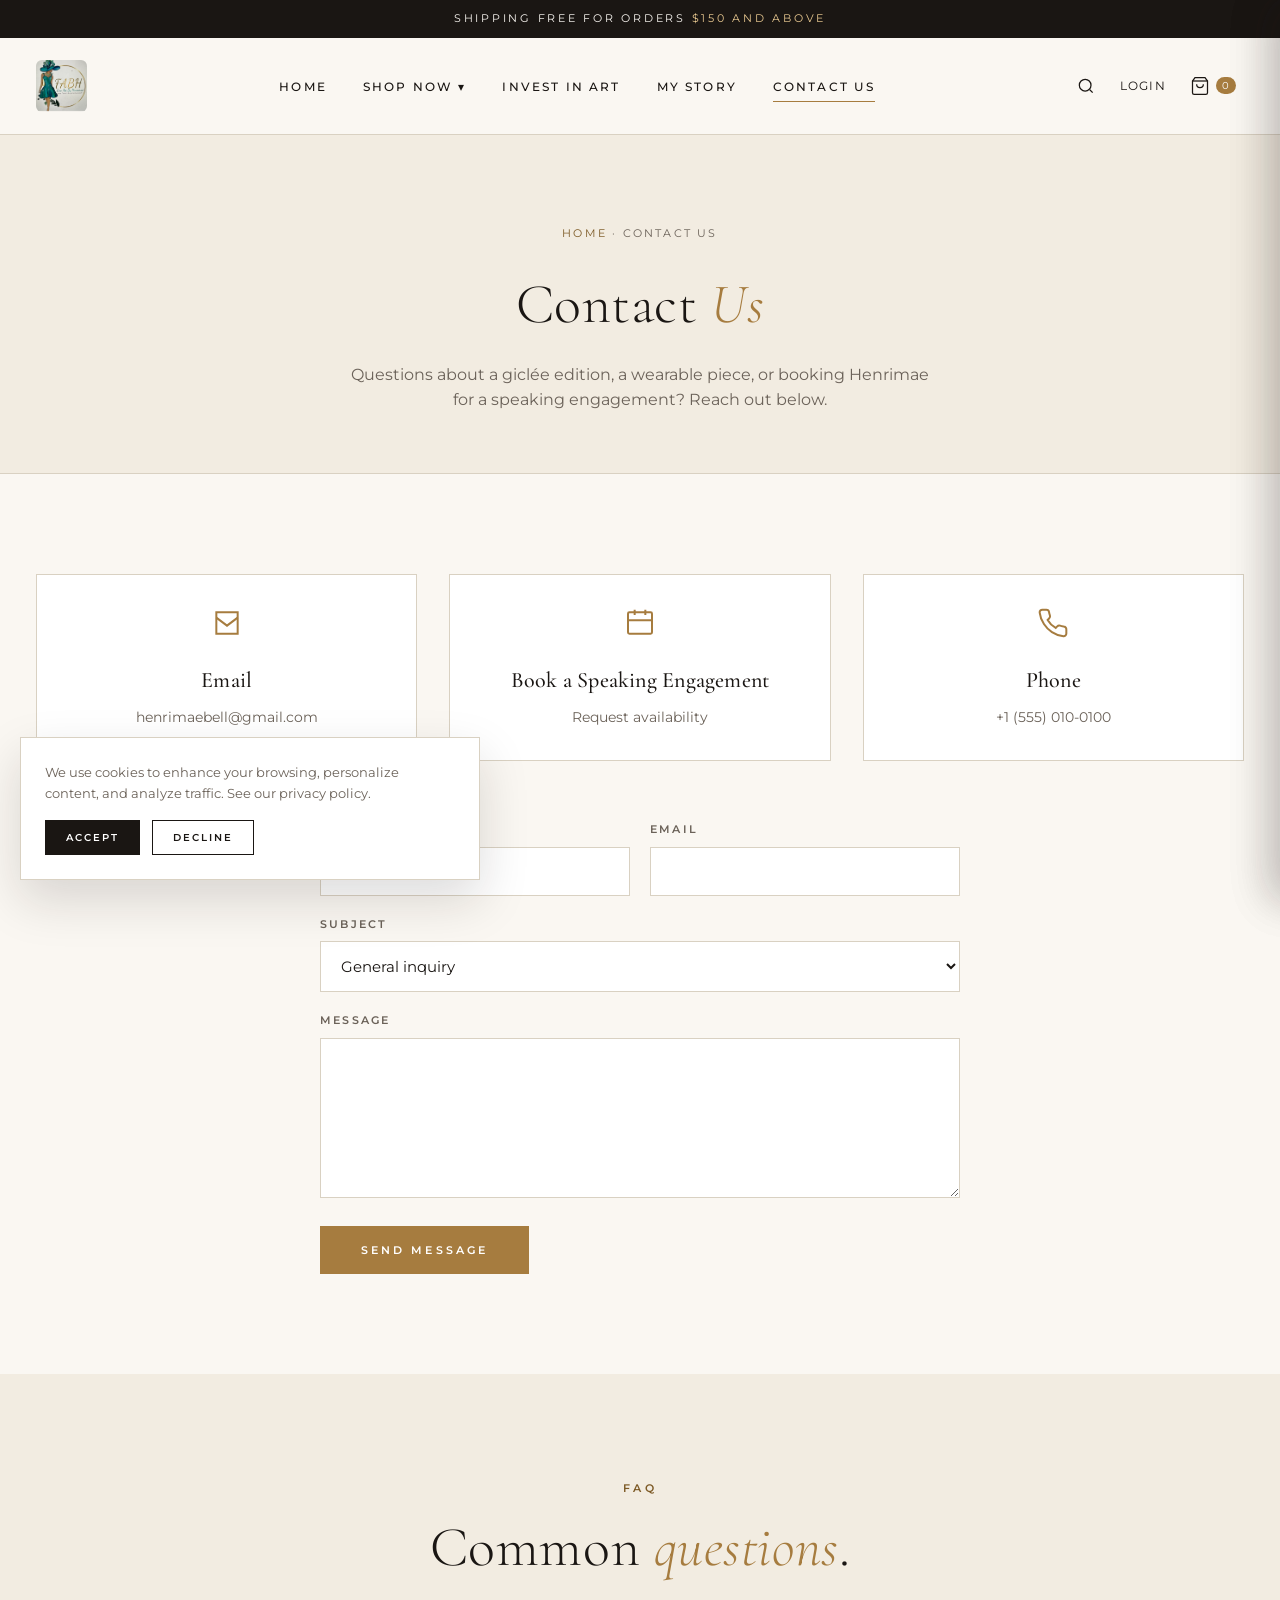
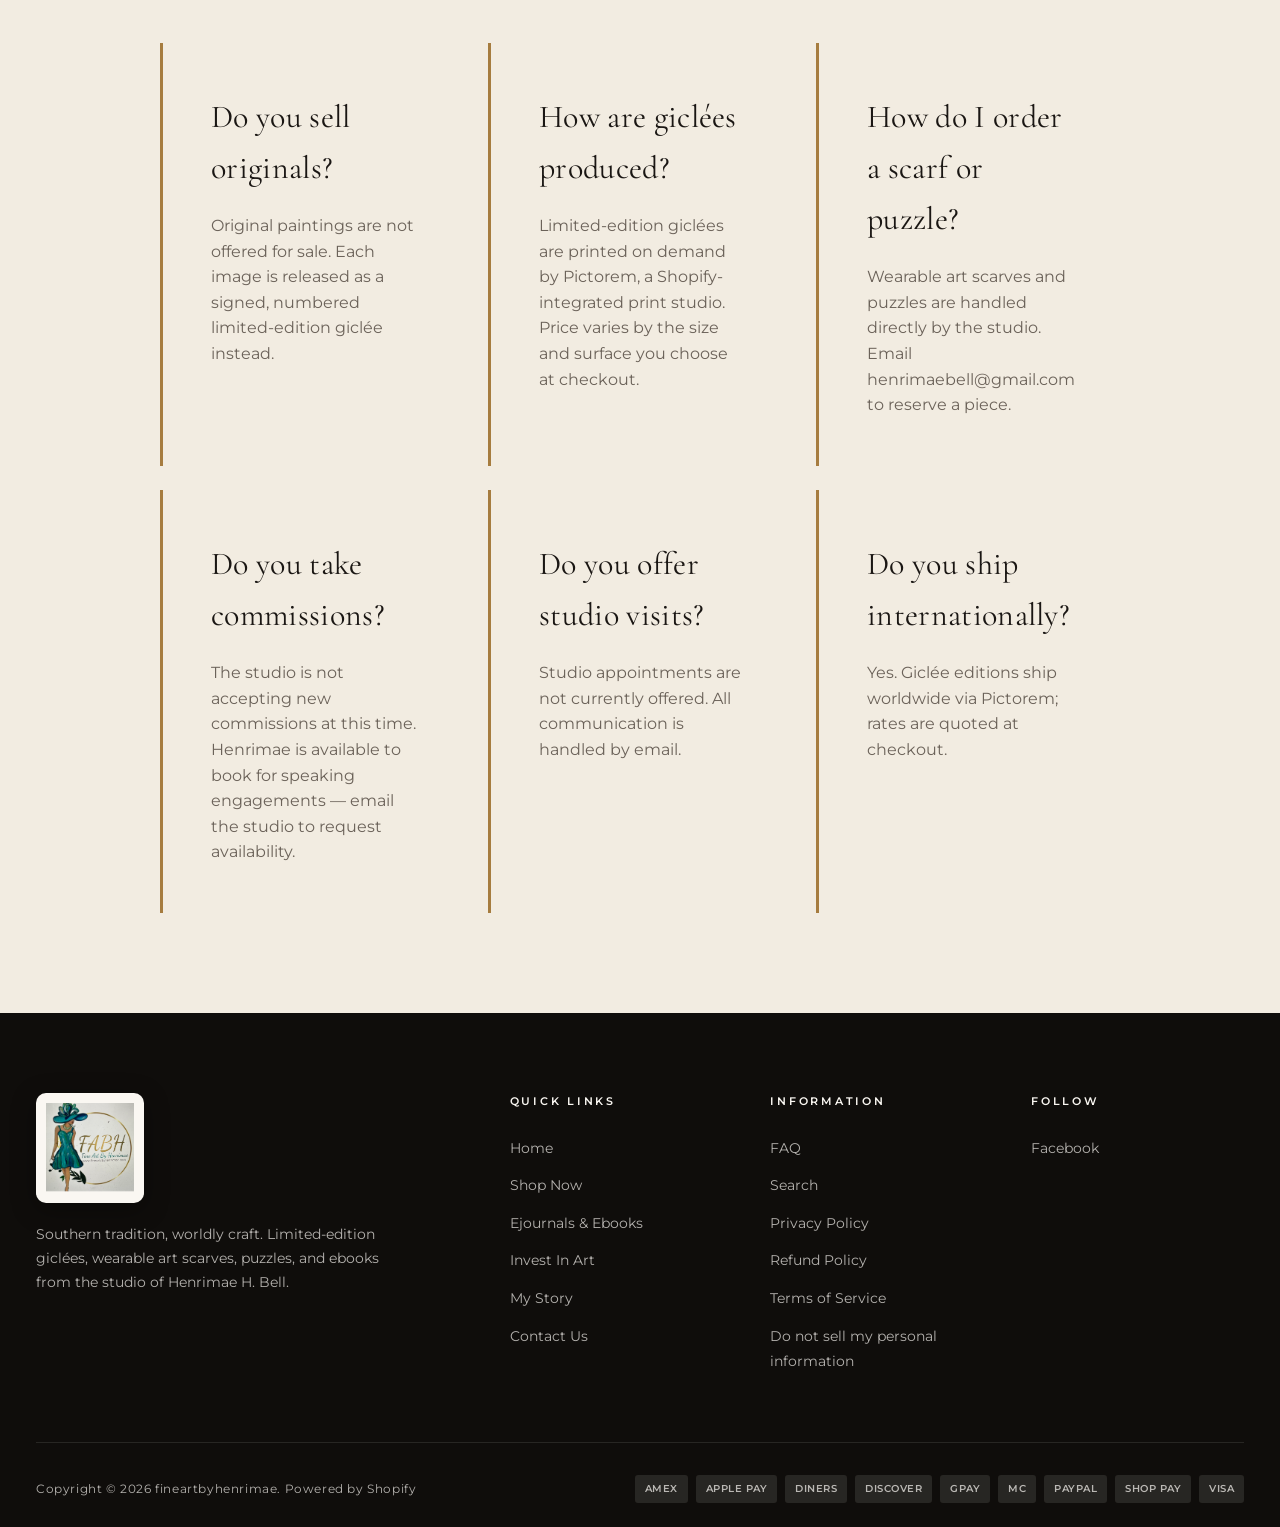
==== commit 306bb3ee: "knknkn" ====
--- a/contact.html
+++ b/contact.html
@@ -3,6 +3,8 @@
 <head>
   <meta charset="UTF-8" />
   <meta name="viewport" content="width=device-width, initial-scale=1.0" />
+  <link rel="icon" type="image/png" href="logo.png" />
+  <link rel="apple-touch-icon" href="logo.png" />
   <title>Contact Us — Fine Art by Henrimae</title>
   <meta name="description" content="Get in touch with Fine Art by Henrimae." />
   <link rel="preconnect" href="https://fonts.googleapis.com">
@@ -20,18 +22,18 @@
       <button class="icon-btn menu-toggle" aria-label="Open menu" data-open="menu">
         <svg viewBox="0 0 24 24" fill="none" stroke="currentColor" stroke-width="1.5"><path d="M3 6h18M3 12h18M3 18h18"/></svg>
       </button>
-      <a href="index.html" class="logo">Fine Art <span>by</span> Henrimae</a>
+      <a href="index.html" class="logo" aria-label="Fine Art by Henrimae — Home"><img src="logo.png" alt="Fine Art by Henrimae" class="logo-mark" width="469" height="479" loading="eager" decoding="async"></a>
       <nav class="primary" aria-label="Primary">
         <ul>
           <li><a href="index.html">Home</a></li>
           <li class="nav-dropdown">
             <a href="shop.html">Shop Now ▾</a>
             <ul class="dropdown-menu">
-              <li><a href="shop.html">Originals</a></li>
-              <li><a href="shop.html">Giclée Prints</a></li>
-              <li><a href="shop.html">Wearable Art</a></li>
+              <li><a href="shop.html">Limited-Edition Giclées</a></li>
+              <li><a href="shop.html#wearable">Wearable Art Scarves</a></li>
+              <li><a href="shop.html#puzzle">Puzzles</a></li>
               <li><a href="ebooks.html">Ejournals &amp; Ebooks</a></li>
-              <li><a href="shop.html">Puzzles</a></li>
+              <li><a href="contact.html">Book a Speaking Engagement</a></li>
             </ul>
           </li>
           <li><a href="invest.html">Invest In Art</a></li>
@@ -58,7 +60,7 @@
       <div class="container">
         <div class="breadcrumb"><a href="index.html">Home</a> · Contact Us</div>
         <h1>Contact <em>Us</em></h1>
-        <p style="max-width:560px; margin: 0 auto; color: var(--muted);">Questions about a piece, a commission, or a visit to the studio? Reach out below.</p>
+        <p style="max-width:600px; margin: 0 auto; color: var(--muted);">Questions about a giclée edition, a wearable piece, or booking Henrimae for a speaking engagement? Reach out below.</p>
       </div>
     </section>
 
@@ -68,17 +70,17 @@
           <div class="contact-card reveal">
             <svg viewBox="0 0 24 24" fill="none" stroke="currentColor" stroke-width="1.5"><path d="M4 4h16v16H4z"/><path d="m4 8 8 6 8-6"/></svg>
             <h3>Email</h3>
-            <p><a href="mailto:hello@fineartbyhenrimae.com">hello@fineartbyhenrimae.com</a></p>
+            <p><a href="mailto:henrimaebell@gmail.com">henrimaebell@gmail.com</a></p>
+          </div>
+          <div class="contact-card reveal">
+            <svg viewBox="0 0 24 24" fill="none" stroke="currentColor" stroke-width="1.5"><rect x="3" y="4" width="18" height="16" rx="1"/><path d="M8 2v4M16 2v4M3 10h18"/></svg>
+            <h3>Book a Speaking Engagement</h3>
+            <p><a href="mailto:henrimaebell@gmail.com?subject=Speaking%20Engagement%20Inquiry">Request availability</a></p>
           </div>
           <div class="contact-card reveal">
             <svg viewBox="0 0 24 24" fill="none" stroke="currentColor" stroke-width="1.5"><path d="M22 16.9v3a2 2 0 0 1-2.2 2 19.8 19.8 0 0 1-8.6-3.1 19.5 19.5 0 0 1-6-6A19.8 19.8 0 0 1 2 4.2 2 2 0 0 1 4 2h3a2 2 0 0 1 2 1.7c.1.9.4 1.8.7 2.7a2 2 0 0 1-.5 2.1L8 9.7a16 16 0 0 0 6 6l1.2-1.2a2 2 0 0 1 2.1-.5c.9.3 1.8.5 2.7.7A2 2 0 0 1 22 16.9Z"/></svg>
             <h3>Phone</h3>
             <p><a href="tel:+15550100">+1 (555) 010-0100</a></p>
-          </div>
-          <div class="contact-card reveal">
-            <svg viewBox="0 0 24 24" fill="none" stroke="currentColor" stroke-width="1.5"><path d="M21 10c0 7-9 13-9 13S3 17 3 10a9 9 0 0 1 18 0Z"/><circle cx="12" cy="10" r="3"/></svg>
-            <h3>Studio</h3>
-            <p>By appointment · Florida</p>
           </div>
         </div>
 
@@ -97,8 +99,10 @@
             <label for="c-subject">Subject</label>
             <select id="c-subject">
               <option>General inquiry</option>
-              <option>Commission a piece</option>
-              <option>Investment consultation</option>
+              <option>Book a speaking engagement</option>
+              <option>Limited-edition giclée order</option>
+              <option>Wearable art scarves</option>
+              <option>Puzzles</option>
               <option>Press &amp; features</option>
               <option>Shipping &amp; returns</option>
             </select>
@@ -118,22 +122,30 @@
           <span class="section-eyebrow">FAQ</span>
           <h2>Common <em>questions</em>.</h2>
         </div>
-        <div class="values" style="grid-template-columns: 1fr 1fr; gap: 24px; max-width: 960px; margin: 0 auto;">
+        <div class="values" style="grid-template-columns: repeat(auto-fit, minmax(280px, 1fr)); gap: 24px; max-width: 960px; margin: 0 auto;">
+          <div class="value-card reveal">
+            <h3>Do you sell originals?</h3>
+            <p>Original paintings are not offered for sale. Each image is released as a signed, numbered limited-edition giclée instead.</p>
+          </div>
+          <div class="value-card reveal">
+            <h3>How are giclées produced?</h3>
+            <p>Limited-edition giclées are printed on demand by Pictorem, a Shopify-integrated print studio. Price varies by the size and surface you choose at checkout.</p>
+          </div>
+          <div class="value-card reveal">
+            <h3>How do I order a scarf or puzzle?</h3>
+            <p>Wearable art scarves and puzzles are handled directly by the studio. Email <a href="mailto:henrimaebell@gmail.com">henrimaebell@gmail.com</a> to reserve a piece.</p>
+          </div>
+          <div class="value-card reveal">
+            <h3>Do you take commissions?</h3>
+            <p>The studio is not accepting new commissions at this time. Henrimae is available to book for speaking engagements — email the studio to request availability.</p>
+          </div>
+          <div class="value-card reveal">
+            <h3>Do you offer studio visits?</h3>
+            <p>Studio appointments are not currently offered. All communication is handled by email.</p>
+          </div>
           <div class="value-card reveal">
             <h3>Do you ship internationally?</h3>
-            <p>Yes. Rates and customs are quoted at checkout.</p>
-          </div>
-          <div class="value-card reveal">
-            <h3>Are originals unique?</h3>
-            <p>Each original is one of one, signed, and delivered with a certificate of authenticity.</p>
-          </div>
-          <div class="value-card reveal">
-            <h3>How are giclées produced?</h3>
-            <p>On archival cotton paper with pigment inks, in small numbered editions.</p>
-          </div>
-          <div class="value-card reveal">
-            <h3>Can I commission a piece?</h3>
-            <p>Yes — use the form above and select "Commission a piece."</p>
+            <p>Yes. Giclée editions ship worldwide via Pictorem; rates are quoted at checkout.</p>
           </div>
         </div>
       </div>
@@ -145,8 +157,8 @@
     <div class="container">
       <div class="footer-grid">
         <div class="footer-brand">
-          <a href="index.html" class="logo">Fine Art <span>by</span> Henrimae</a>
-          <p>Southern tradition, worldly craft. Original artwork, giclées, wearable pieces, and ebooks from the studio of Henrimae H. Bell.</p>
+          <a href="index.html" class="logo" aria-label="Fine Art by Henrimae — Home"><img src="logo.png" alt="Fine Art by Henrimae" class="logo-mark" width="469" height="479" loading="eager" decoding="async"></a>
+          <p>Southern tradition, worldly craft. Limited-edition giclées, wearable art scarves, puzzles, and ebooks from the studio of Henrimae H. Bell.</p>
         </div>
         <div>
           <h4>Quick Links</h4>
--- a/styles.css
+++ b/styles.css
@@ -86,8 +86,15 @@
   font-size: 24px; font-weight: 500;
   letter-spacing: 0.08em; text-transform: uppercase;
   white-space: nowrap;
-}
-.logo span { color: var(--accent); font-style: italic; text-transform: lowercase; letter-spacing: 0; }
+  display: inline-flex; align-items: center; gap: 12px;
+  line-height: 1;
+}
+.logo > span { color: var(--accent); font-style: italic; text-transform: lowercase; letter-spacing: 0; }
+.logo-mark {
+  height: 52px; width: auto; display: block;
+  border-radius: 6px;
+  flex-shrink: 0;
+}
 
 nav.primary ul {
   display: flex; gap: 36px; list-style: none;
@@ -410,6 +417,39 @@
 }
 .product:hover .quick-add { opacity: 1; transform: translateY(0); }
 .quick-add:hover { background: var(--accent); }
+a.quick-add {
+  display: block; text-align: center; text-decoration: none; color: var(--white);
+}
+
+/* Studio note callout — used for Pictorem/print info on shop */
+.print-note {
+  display: grid; grid-template-columns: 44px 1fr;
+  gap: 20px; align-items: start;
+  margin: 48px auto 0; max-width: 820px;
+  padding: 22px 24px;
+  border: 1px solid var(--line);
+  background: var(--bg);
+  border-left: 3px solid var(--accent);
+}
+.print-note-mark {
+  display: inline-flex; align-items: center; justify-content: center;
+  width: 44px; height: 44px; color: var(--accent);
+  background: var(--bg-alt);
+  border-radius: 50%;
+}
+.print-note-mark svg { width: 22px; height: 22px; }
+.print-note h4 {
+  font-family: 'Montserrat', sans-serif;
+  font-size: 12px; letter-spacing: 0.18em; text-transform: uppercase;
+  margin: 0 0 6px; font-weight: 600; color: var(--ink);
+}
+.print-note p { font-size: 14px; line-height: 1.7; color: var(--muted); margin: 0; }
+.print-note a { color: var(--accent); border-bottom: 1px solid currentColor; }
+.print-note a:hover { color: var(--ink); }
+@media (max-width: 560px) {
+  .print-note { grid-template-columns: 1fr; padding: 20px; }
+  .print-note-mark { margin-bottom: 4px; }
+}
 
 .product h3 {
   font-size: 22px; margin-bottom: 6px; font-weight: 500;
@@ -641,7 +681,14 @@
 footer ul li { margin-bottom: 12px; }
 footer ul a { font-size: 14px; }
 footer ul a:hover { color: var(--accent-light); }
-.footer-brand .logo { color: var(--bg); margin-bottom: 20px; display: block; }
+.footer-brand .logo { color: var(--bg); margin-bottom: 20px; display: inline-flex; }
+.footer-brand .logo-mark {
+  height: 110px;
+  background: #faf7f2;
+  padding: 10px;
+  border-radius: 10px;
+  box-shadow: 0 6px 24px rgba(0,0,0,0.35), 0 1px 0 rgba(255,255,255,0.06) inset;
+}
 .footer-brand p { font-size: 14px; line-height: 1.7; max-width: 360px; }
 .footer-bottom {
   border-top: 1px solid rgba(250,247,242,0.1); padding-top: 32px;
@@ -779,6 +826,8 @@
   .login-text, .header-actions .icon-btn[aria-label="Login"] { display: none; }
   .header-inner { padding: 16px 0; gap: 16px; }
   .logo { font-size: 20px; letter-spacing: 0.06em; }
+  .logo-mark { height: 44px; }
+  .footer-brand .logo-mark { height: 96px; }
 
   .overview-grid, .artist-grid, .values, .testimonial-grid, .footer-grid, .services-grid, .contact-info {
     grid-template-columns: 1fr;
@@ -827,6 +876,8 @@
   .announcement { font-size: 10px; letter-spacing: 0.15em; padding: 8px 12px; }
   .header-inner { padding: 12px 0; gap: 8px; }
   .logo { font-size: 17px; }
+  .logo-mark { height: 36px; }
+  .footer-brand .logo-mark { height: 80px; }
   .header-actions { gap: 0; }
   .icon-btn { padding: 8px 6px; }
 
